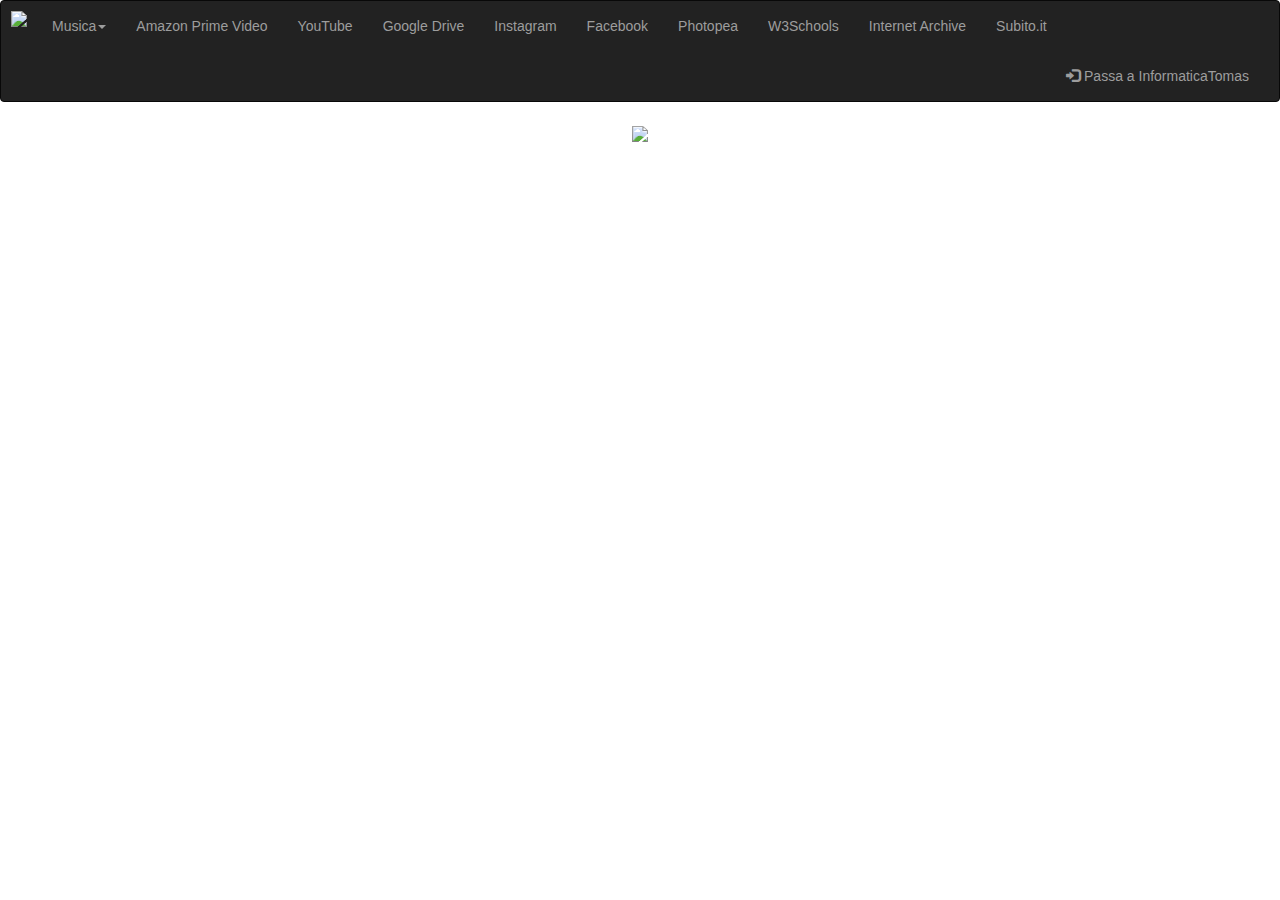
==== index.html @ 517a53d8 "Update index.html" ====
<!DOCTYPE html>
<html>

  <head>
		<title>Homepage Browser</title>

	  <!--Navbar in head-->
		<meta charset="utf-8">
		<meta name="viewport" content="width=device-width, initial-scale=1">
</head>

<!--CSS code for background images-->
<style type="text/css">
body{
  background: url(https://source.unsplash.com/featured/?landscape) no-repeat center center fixed; 
  -webkit-background-size: cover;
  -moz-background-size: cover;
  -o-background-size: cover;
  background-size: cover;
  background-position: center center
  }
</style>

<body class="body">

<!--Favicon-->
<link id="favicon" rel="icon" href="https://informaticatomas.github.io/InformaticaTomas/Images/logo/favicon.ico" />

<!--Navbar code-->
<nav class="navbar navbar-inverse">
  <div class="container-fluid">
    <div class="navbar-header">
      <button type="button" class="navbar-toggle" data-toggle="collapse" data-target="#myNavbar">
        <span class="icon-bar"></span>
        <span class="icon-bar"></span>
        <span class="icon-bar"></span>                        
      </button>
	  <!--Logo-->
    <style type="text/css">
      .navbar-brand{
        padding: 10px 10px;
        margin-right: 0px;
      }
    </style>

    <a class="navbar-brand" href="https://informaticatomas.github.io">
		  <img src="https://informaticatomas.github.io/InformaticaTomas/Images/logo/Logo.png" height="30">
	  </a>
    </div>

    <div class="collapse navbar-collapse" id="myNavbar">
      <ul class="nav navbar-nav">
		<!--Button "Musica"-->
      <li class="dropdown">
        <a class="dropdown-toggle" data-toggle="dropdown" href="#">Musica<span class="caret"></span></a>
        <ul class="dropdown-menu">
          <iframe src="https://open.spotify.com/embed/playlist/4aIGsZIu48XaR37Go2PCmZ" width="300" height="380" frameborder="0" allowtransparency="true" allow="encrypted-media"></iframe>
        </ul>
      </li>
    <!--Bookmarks-->
      <li><a href="https://www.primevideo.com/" target="_blank">Amazon Prime Video</a></li>
      <li><a href="https://www.youtube.com/" target="_blank">YouTube</a></li>
      <li><a href="https://drive.google.com/drive/u/0/" target="_blank">Google Drive</a></li>
      <li><a href="https://www.instagram.com/" target="_blank">Instagram</a></li>
      <li><a href="https://www.facebook.com/user_cookie_prompt/" target="_blank">Facebook</a></li>
      <li><a href="https://www.photopea.com/" target="_blank">Photopea</a></li>
      <li><a href="https://www.w3schools.com/" target="_blank">W3Schools</a></li>
      <li><a href="https://archive.org/" target="_blank">Internet Archive</a></li>
      <li><a href="https://www.subito.it/" target="_blank">Subito.it</a></li>
      </ul>
      <ul class="nav navbar-nav navbar-right">
        <!--Button "Passa a InformaticaTomas"-->
        <li><a href="https://informaticatomas.github.io/InformaticaTomas/index.html" target="_blank"><span class="glyphicon glyphicon-log-in"></span> Passa a InformaticaTomas</a></li>
      </ul>
    </div>
  </div>
</nav>

<!--Navbar JS and CSS-->
  <!--===NAVBAR CSS===-->
    <link href="https://maxcdn.bootstrapcdn.com/bootstrap/3.4.1/css/bootstrap.min.css" rel="stylesheet" type="text/css">
    <style type="text/css">
      .navbar-brand{padding: 10px 10px; margin-right: 0px;}
    </style>
  <!--===NAVBAR JS===-->
  	<script src="https://ajax.googleapis.com/ajax/libs/jquery/3.5.1/jquery.min.js"></script>
  	<script src="https://maxcdn.bootstrapcdn.com/bootstrap/3.4.1/js/bootstrap.min.js"></script>
  
  <!--CSS for logo-->
  <style type="text/css">
    .logo{
      width: 80%;
      background-size: cover;
      background-position: center center;
    }
  </style>
  <!--Content of the page-->
	<div class="container">
    <center>
      <font color="White" face="Century Gothic">
        <img src="https://informaticatomas.github.io/InformaticaTomas/Images/logo/Header%20sito%20web.png" class="logo">
      </font>
    </center>
  <script async src="https://cse.google.com/cse.js?cx=001715388224328274859:sfc12uf-mo8"></script>
  <div class="gcse-search"></div>

  <!--CSS for searching engine-->
  <style type="text/css">
    #s {
      width: 150px;
      height: 28px;
      padding: 0 28px;
      background: white url("https://www.html.it/articoli/4002/lente.png") no-repeat 10px 8px;
    }
  </style>

  <iframe scrolling='no' frameborder='no' width='100%' height='65' src='https://www.agi.it/embed.html' frameborder='0' allowfullscreen></iframe>
	</div>
</body>
</html>
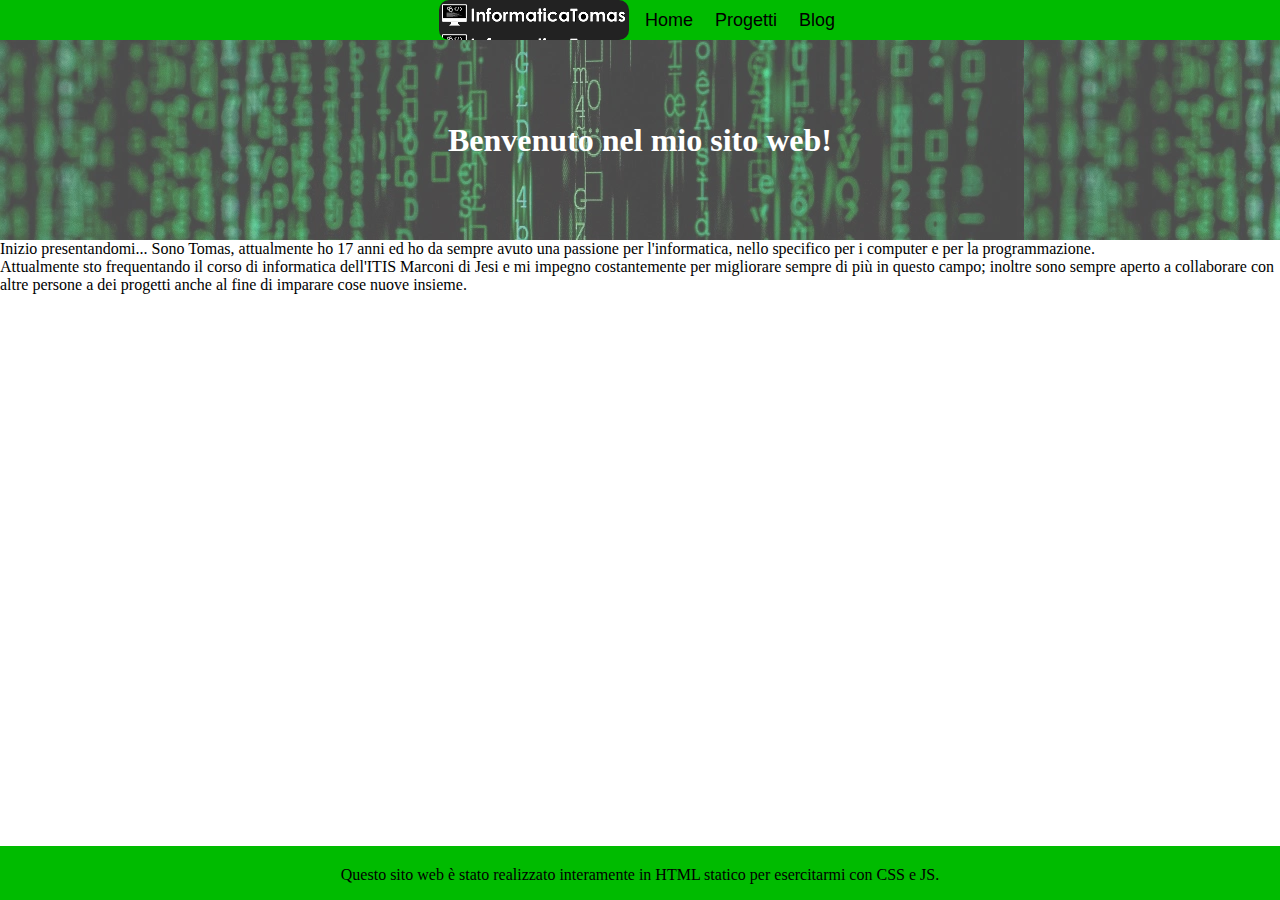
==== commit fc47c113: "Update new site" ====
--- a/index.html
+++ b/index.html
@@ -1,120 +1,36 @@
-<!DOCTYPE html>
-<html>
-
-  <head>
-		<title>Homepage Browser</title>
-
-	  <!--Navbar in head-->
-		<meta charset="utf-8">
-		<meta name="viewport" content="width=device-width, initial-scale=1">
-</head>
-
-<!--CSS code for background images-->
-<style type="text/css">
-body{
-  background: url(https://source.unsplash.com/featured/?landscape) no-repeat center center fixed; 
-  -webkit-background-size: cover;
-  -moz-background-size: cover;
-  -o-background-size: cover;
-  background-size: cover;
-  background-position: center center
-  }
-</style>
-
-<body class="body">
-
-<!--Favicon-->
-<link id="favicon" rel="icon" href="https://informaticatomas.github.io/InformaticaTomas/Images/logo/favicon.ico" />
-
-<!--Navbar code-->
-<nav class="navbar navbar-inverse">
-  <div class="container-fluid">
-    <div class="navbar-header">
-      <button type="button" class="navbar-toggle" data-toggle="collapse" data-target="#myNavbar">
-        <span class="icon-bar"></span>
-        <span class="icon-bar"></span>
-        <span class="icon-bar"></span>                        
-      </button>
-	  <!--Logo-->
-    <style type="text/css">
-      .navbar-brand{
-        padding: 10px 10px;
-        margin-right: 0px;
-      }
-    </style>
-
-    <a class="navbar-brand" href="https://informaticatomas.github.io">
-		  <img src="https://informaticatomas.github.io/InformaticaTomas/Images/logo/Logo.png" height="30">
-	  </a>
-    </div>
-
-    <div class="collapse navbar-collapse" id="myNavbar">
-      <ul class="nav navbar-nav">
-		<!--Button "Musica"-->
-      <li class="dropdown">
-        <a class="dropdown-toggle" data-toggle="dropdown" href="#">Musica<span class="caret"></span></a>
-        <ul class="dropdown-menu">
-          <iframe src="https://open.spotify.com/embed/playlist/4aIGsZIu48XaR37Go2PCmZ" width="300" height="380" frameborder="0" allowtransparency="true" allow="encrypted-media"></iframe>
-        </ul>
-      </li>
-    <!--Bookmarks-->
-      <li><a href="https://www.primevideo.com/" target="_blank">Amazon Prime Video</a></li>
-      <li><a href="https://www.youtube.com/" target="_blank">YouTube</a></li>
-      <li><a href="https://drive.google.com/drive/u/0/" target="_blank">Google Drive</a></li>
-      <li><a href="https://www.instagram.com/" target="_blank">Instagram</a></li>
-      <li><a href="https://www.facebook.com/user_cookie_prompt/" target="_blank">Facebook</a></li>
-      <li><a href="https://www.photopea.com/" target="_blank">Photopea</a></li>
-      <li><a href="https://www.w3schools.com/" target="_blank">W3Schools</a></li>
-      <li><a href="https://archive.org/" target="_blank">Internet Archive</a></li>
-      <li><a href="https://www.subito.it/" target="_blank">Subito.it</a></li>
-      </ul>
-      <ul class="nav navbar-nav navbar-right">
-        <!--Button "Passa a InformaticaTomas"-->
-        <li><a href="https://informaticatomas.github.io/InformaticaTomas/index.html" target="_blank"><span class="glyphicon glyphicon-log-in"></span> Passa a InformaticaTomas</a></li>
-      </ul>
-    </div>
-  </div>
-</nav>
-
-<!--Navbar JS and CSS-->
-  <!--===NAVBAR CSS===-->
-    <link href="https://maxcdn.bootstrapcdn.com/bootstrap/3.4.1/css/bootstrap.min.css" rel="stylesheet" type="text/css">
-    <style type="text/css">
-      .navbar-brand{padding: 10px 10px; margin-right: 0px;}
-    </style>
-  <!--===NAVBAR JS===-->
-  	<script src="https://ajax.googleapis.com/ajax/libs/jquery/3.5.1/jquery.min.js"></script>
-  	<script src="https://maxcdn.bootstrapcdn.com/bootstrap/3.4.1/js/bootstrap.min.js"></script>
-  
-  <!--CSS for logo-->
-  <style type="text/css">
-    .logo{
-      width: 80%;
-      background-size: cover;
-      background-position: center center;
-    }
-  </style>
-  <!--Content of the page-->
-	<div class="container">
-    <center>
-      <font color="White" face="Century Gothic">
-        <img src="https://informaticatomas.github.io/InformaticaTomas/Images/logo/Header%20sito%20web.png" class="logo">
-      </font>
-    </center>
-  <script async src="https://cse.google.com/cse.js?cx=001715388224328274859:sfc12uf-mo8"></script>
-  <div class="gcse-search"></div>
-
-  <!--CSS for searching engine-->
-  <style type="text/css">
-    #s {
-      width: 150px;
-      height: 28px;
-      padding: 0 28px;
-      background: white url("https://www.html.it/articoli/4002/lente.png") no-repeat 10px 8px;
-    }
-  </style>
-
-  <iframe scrolling='no' frameborder='no' width='100%' height='65' src='https://www.agi.it/embed.html' frameborder='0' allowfullscreen></iframe>
-	</div>
-</body>
-</html>
+<!DOCTYPE html>
+<html lang="en">
+<head>
+    <meta charset="UTF-8">
+    <meta http-equiv="X-UA-Compatible" content="IE=edge">
+    <meta name="viewport" content="width=device-width, initial-scale=1.0">
+    <title>Navbar</title>
+    <link rel="stylesheet" href="style.css">
+</head>
+<body>
+    <nav>
+        <div id="Navbar">
+            <a><button id="Titolo">_</button></a>
+            <a><button>Home</button></a>
+            <a><button>Progetti</button></a>
+            <a><button>Blog</button></a>
+        </div>
+    </nav>
+
+    <div id="Header">
+        <h1>Benvenuto nel mio sito web!</h1>
+    </div>
+
+    <div id="Content">
+        <div itemid=""
+        <p>
+            Inizio presentandomi... Sono Tomas, attualmente ho 17 anni ed ho da sempre avuto una passione per l'informatica, nello specifico per i computer e per la programmazione.<br>
+            Attualmente sto frequentando il corso di informatica dell'ITIS Marconi di Jesi e mi impegno costantemente per migliorare sempre di più in questo campo; inoltre sono sempre aperto a collaborare con altre persone a dei progetti anche al fine di imparare cose nuove insieme.
+        </p>
+    </div>
+
+    <footer>
+        <p>Questo sito web è stato realizzato interamente in HTML statico per esercitarmi con CSS e JS.</p>
+    </footer>
+</body>
+</html>--- a/style.css
+++ b/style.css
@@ -0,0 +1,72 @@
+:root {
+    --mainColor: rgb(0, 187, 0);
+    --trasparente: rgba(0, 0, 0, 0);
+}
+
+html {
+    height: 100%;
+}
+
+body{
+    position: relative;
+    margin: 0;
+    padding: 0;
+    min-height: 100%;
+    width: 100%;
+    font-family: "Century Gothic";
+}
+
+#Navbar{
+    /*Allinea i bottoni al centro*/
+    display: flex;
+    align-items: center;
+    justify-content: center;
+    /*Stile*/
+    font-size: 15px;
+    background-color: var(--mainColor);
+    height: 40px; 
+}
+
+button{
+    font-size: 18px;
+    border: 0px;
+    margin: 5px;
+    background-color: var(--trasparente);
+    border-radius: 10px;
+}
+
+button:hover{
+    background-color: white;
+}
+
+#Titolo{
+    width: 190px;
+    height: 40px;
+    background-image: url("Images/Logo.png");
+    color: rgba(0, 0, 0, 0);
+}
+
+#Header {
+    background-image: url("Images/Header.webp");
+    opacity: 70%;
+    color: white;
+    display: flex;
+    flex-direction: column;
+    align-items: center;
+    justify-content: center;
+    height: 200px;
+}
+
+#Content{
+}
+
+footer{
+    /*Dimensioni*/
+    width: 100%;
+    padding-top: 4px;
+    position: absolute;
+    bottom: 0;
+    /*Stile*/
+    background-color: var(--mainColor);
+    text-align: center;
+}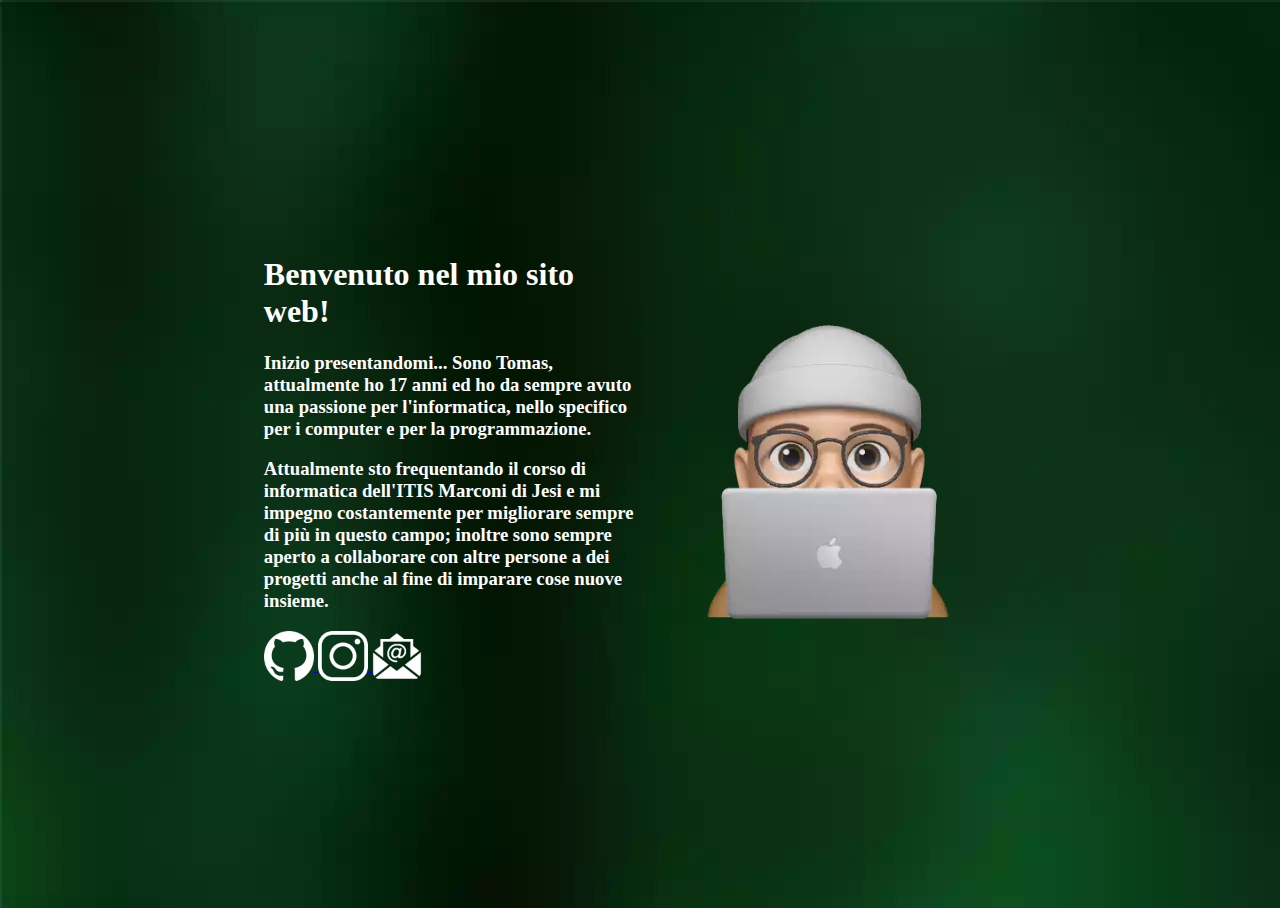
==== commit 23ca6035: "Modificati i collegamenti social" ====
--- a/index.html
+++ b/index.html
@@ -1,36 +1,31 @@
 <!DOCTYPE html>
-<html lang="en">
 <head>
-    <meta charset="UTF-8">
-    <meta http-equiv="X-UA-Compatible" content="IE=edge">
-    <meta name="viewport" content="width=device-width, initial-scale=1.0">
-    <title>Navbar</title>
-    <link rel="stylesheet" href="style.css">
+    <title>TommySeb's website</title>
+    <!--CSS-->
+    <link rel="stylesheet" href="css/homepage.css">
 </head>
-<body>
-    <nav>
-        <div id="Navbar">
-            <a><button id="Titolo">_</button></a>
-            <a><button>Home</button></a>
-            <a><button>Progetti</button></a>
-            <a><button>Blog</button></a>
-        </div>
-    </nav>
-
-    <div id="Header">
-        <h1>Benvenuto nel mio sito web!</h1>
-    </div>
-
-    <div id="Content">
-        <div itemid=""
-        <p>
-            Inizio presentandomi... Sono Tomas, attualmente ho 17 anni ed ho da sempre avuto una passione per l'informatica, nello specifico per i computer e per la programmazione.<br>
-            Attualmente sto frequentando il corso di informatica dell'ITIS Marconi di Jesi e mi impegno costantemente per migliorare sempre di più in questo campo; inoltre sono sempre aperto a collaborare con altre persone a dei progetti anche al fine di imparare cose nuove insieme.
-        </p>
-    </div>
-
-    <footer>
-        <p>Questo sito web è stato realizzato interamente in HTML statico per esercitarmi con CSS e JS.</p>
-    </footer>
+<body background="./img/background.webp">
+    <!--Content of the page-->
+    <table>
+        <tr>
+            <td width="50%">
+                <h1>Benvenuto nel mio sito web!</h1>
+                <h3>Inizio presentandomi... Sono Tomas, attualmente ho 17 anni ed ho da sempre avuto una passione per l'informatica, nello specifico per i computer e per la programmazione.</h3>
+                <h3>Attualmente sto frequentando il corso di informatica dell'ITIS Marconi di Jesi e mi impegno costantemente per migliorare sempre di più in questo campo; inoltre sono sempre aperto a collaborare con altre persone a dei progetti anche al fine di imparare cose nuove insieme.</h3>
+                <a href="https://github.com/TommySeb" target="_blank">
+                    <button type="button" id="github"></button>
+                </a>
+                <a href="https://www.instagram.com/tommy.seb/" target="_blank">
+                    <button type="button" id="instagram"></button>
+                </a>
+                <a href="mailto:tomasfantabu@gmail.com" target="_blank">
+                <button type="button" id="email"></button>
+                </a>
+            </td>
+            <td width="50%" height="50%">
+                <img src="./img/me.webp" width="100%">
+            </td>
+        </tr>
+    </table>  
 </body>
 </html>--- a/css/homepage.css
+++ b/css/homepage.css
@@ -0,0 +1,53 @@
+/*Properties of HTML*/
+html{
+    height: 100%;
+}
+
+/*Properties of the body*/
+body {
+    min-height: 100%;
+    display: flex;
+    justify-content: center;
+    align-items: center;
+    color: white;
+    font-family: "Century Gothic";
+}
+
+/*Properties of buttons*/
+button{
+    background-color: transparent;
+    width: 50px;
+    height: 50px;
+    background-size: 100% 100%;
+    border: none;
+    padding: 10px 24px;
+    font-size: 16px;
+    border-radius: 12px;
+}
+
+#github{
+    background-image: url('/img/github.webp');
+}
+
+#instagram{
+    background-image: url('/img/instagram.webp');
+}
+
+#email{
+    background-image: url('/img/email.webp');
+}
+
+/*Properties if button is hover*/
+button:hover {
+    opacity: 40%;
+    /*background-color: lightgray;*/
+}
+
+table{
+    /*Dimension of the table*/
+    width: 60%;
+    height: 50%;
+    /*Center the table*/
+    margin-left: auto;
+    margin-right: auto;
+}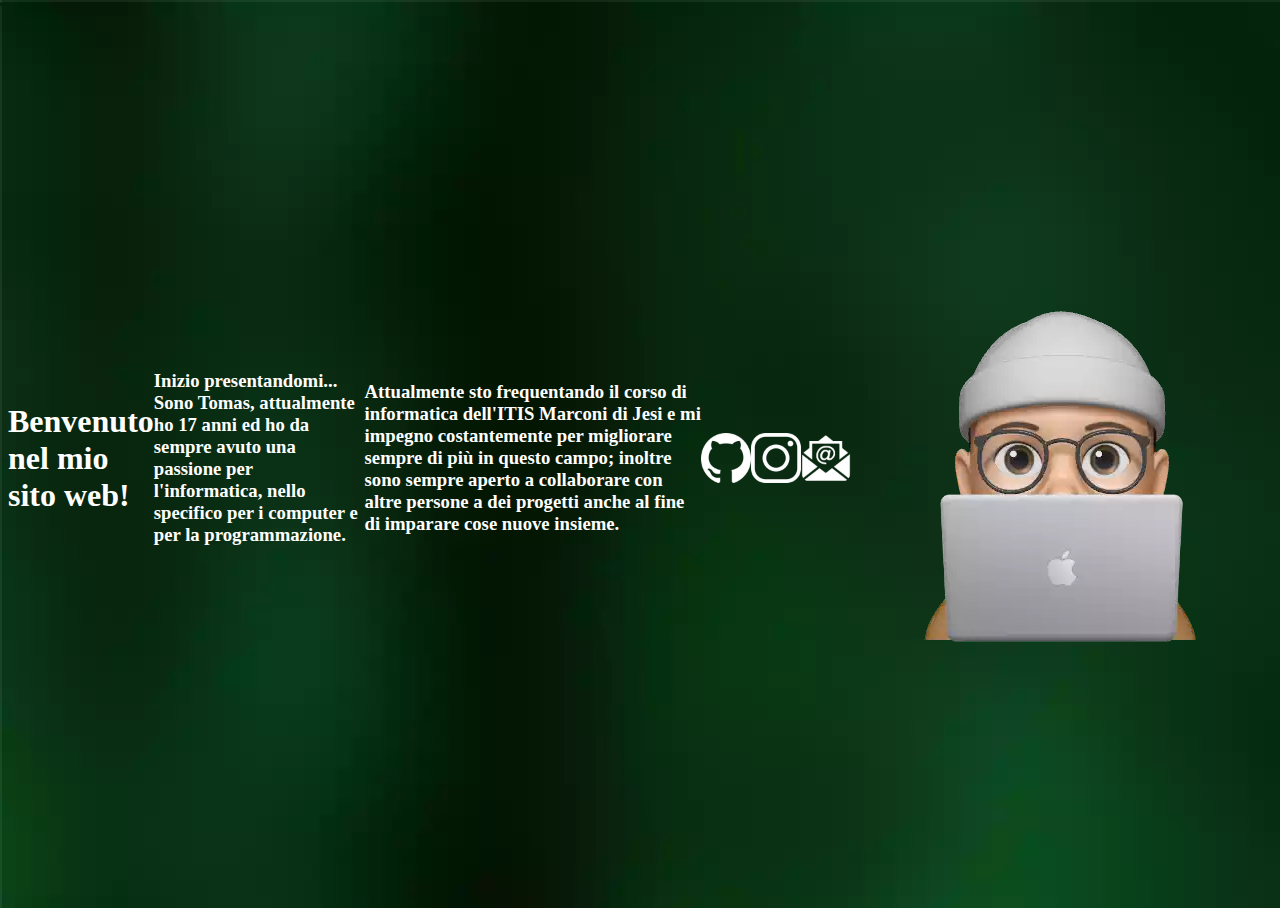
==== commit f69e1fa8: "Ultima modifica 27-09-2022" ====
--- a/index.html
+++ b/index.html
@@ -2,14 +2,21 @@
 <head>
     <title>TommySeb's website</title>
     <!--CSS-->
-    <link rel="stylesheet" href="css/homepage.css">
+    <link rel="stylesheet" href="css/style.css">
 </head>
 <body background="./img/background.webp">
-    <!--Content of the page-->
-    <table>
-        <tr>
-            <td width="50%">
-                <h1>Benvenuto nel mio sito web!</h1>
+    <div id="container">
+        <div class="item">
+            <h1>Benvenuto nel mio sito web!</h1>
+        </div>
+        <div class="item">
+
+        </div>
+        <div class="item">
+
+        </div>
+    </div>
+                
                 <h3>Inizio presentandomi... Sono Tomas, attualmente ho 17 anni ed ho da sempre avuto una passione per l'informatica, nello specifico per i computer e per la programmazione.</h3>
                 <h3>Attualmente sto frequentando il corso di informatica dell'ITIS Marconi di Jesi e mi impegno costantemente per migliorare sempre di più in questo campo; inoltre sono sempre aperto a collaborare con altre persone a dei progetti anche al fine di imparare cose nuove insieme.</h3>
                 <a href="https://github.com/TommySeb" target="_blank">
@@ -23,9 +30,6 @@
                 </a>
             </td>
             <td width="50%" height="50%">
-                <img src="./img/me.webp" width="100%">
-            </td>
-        </tr>
-    </table>  
+                <img src="/img/me.webp" width="100%">
 </body>
 </html>--- a/css/style.css
+++ b/css/style.css
@@ -0,0 +1,65 @@
+/*Properties of HTML*/
+html{
+    height: 100%;
+}
+
+/*Properties of the body*/
+body {
+    min-height: 100%;
+    display: flex;
+    justify-content: center;
+    align-items: center;
+    color: white;
+    font-family: "Century Gothic";
+}
+
+/*Properties of buttons*/
+button{
+    background-color: transparent;
+    width: 50px;
+    height: 50px;
+    background-size: 100% 100%;
+    border: none;
+    padding: 10px 24px;
+    font-size: 16px;
+    border-radius: 12px;
+}
+
+#github{
+    background-image: url('/img/github.webp');
+}
+
+#instagram{
+    background-image: url('/img/instagram.webp');
+}
+
+#email{
+    background-image: url('/img/email.webp');
+}
+
+/*Properties if button is hover*/
+button:hover {
+    opacity: 40%;
+    /*background-color: lightgray;*/
+}
+
+table{
+    /*Dimension of the table*/
+    width: 60%;
+    height: 50%;
+    /*Center the table*/
+    margin-left: auto;
+    margin-right: auto;
+}
+
+/*
+@media screen and (max-width: 768px){
+    table{
+        float: none;
+        display: block;
+        width: 85%;
+        padding: 15px;
+        border: none;
+    }
+}
+*/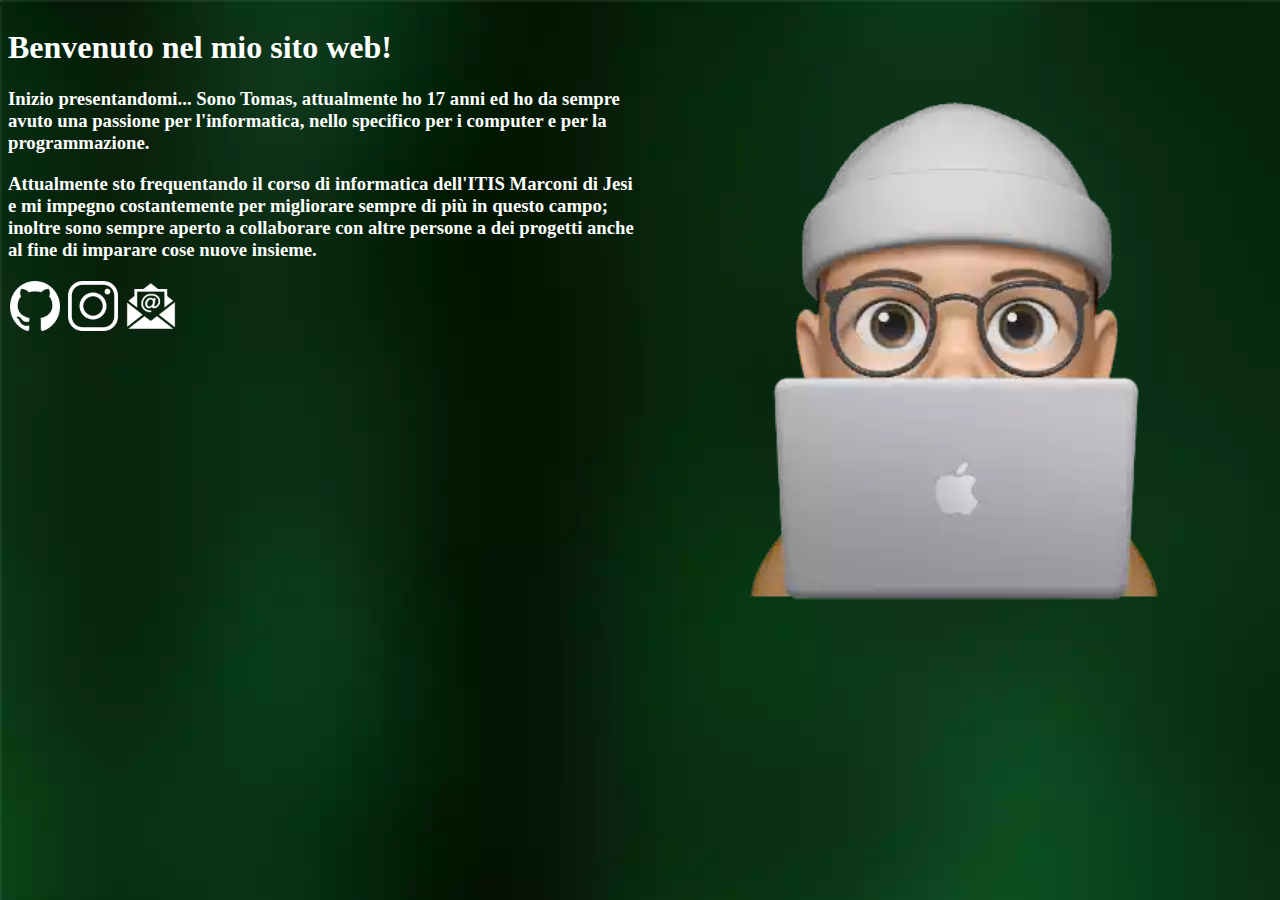
==== commit 1a45c0d0: "Responsive part 1" ====
--- a/index.html
+++ b/index.html
@@ -5,31 +5,22 @@
     <link rel="stylesheet" href="css/style.css">
 </head>
 <body background="./img/background.webp">
-    <div id="container">
-        <div class="item">
-            <h1>Benvenuto nel mio sito web!</h1>
-        </div>
-        <div class="item">
-
-        </div>
-        <div class="item">
-
-        </div>
+    <div id="testo">
+        <h1>Benvenuto nel mio sito web!</h1>
+        <h3>Inizio presentandomi... Sono Tomas, attualmente ho 17 anni ed ho da sempre avuto una passione per l'informatica, nello specifico per i computer e per la programmazione.</h3>
+        <h3>Attualmente sto frequentando il corso di informatica dell'ITIS Marconi di Jesi e mi impegno costantemente per migliorare sempre di più in questo campo; inoltre sono sempre aperto a collaborare con altre persone a dei progetti anche al fine di imparare cose nuove insieme.</h3>
+        <a href="https://github.com/TommySeb" target="_blank">
+            <button type="button" id="github"></button>
+        </a>
+        <a href="https://www.instagram.com/tommy.seb/" target="_blank">
+            <button type="button" id="instagram"></button>
+        </a>
+        <a href="mailto:tomasfantabu@gmail.com" target="_blank">
+            <button type="button" id="email"></button>
+        </a>
     </div>
-                
-                <h3>Inizio presentandomi... Sono Tomas, attualmente ho 17 anni ed ho da sempre avuto una passione per l'informatica, nello specifico per i computer e per la programmazione.</h3>
-                <h3>Attualmente sto frequentando il corso di informatica dell'ITIS Marconi di Jesi e mi impegno costantemente per migliorare sempre di più in questo campo; inoltre sono sempre aperto a collaborare con altre persone a dei progetti anche al fine di imparare cose nuove insieme.</h3>
-                <a href="https://github.com/TommySeb" target="_blank">
-                    <button type="button" id="github"></button>
-                </a>
-                <a href="https://www.instagram.com/tommy.seb/" target="_blank">
-                    <button type="button" id="instagram"></button>
-                </a>
-                <a href="mailto:tomasfantabu@gmail.com" target="_blank">
-                <button type="button" id="email"></button>
-                </a>
-            </td>
-            <td width="50%" height="50%">
-                <img src="/img/me.webp" width="100%">
+    <div id="immagine">
+        <img src="/img/me.webp" width="100%">
+    </div>
 </body>
 </html>--- a/css/style.css
+++ b/css/style.css
@@ -1,28 +1,27 @@
-/*Properties of HTML*/
 html{
     height: 100%;
 }
 
-/*Properties of the body*/
 body {
-    min-height: 100%;
-    display: flex;
-    justify-content: center;
-    align-items: center;
+    display: grid;
+    grid-template-columns: repeat(2, 1fr);
     color: white;
     font-family: "Century Gothic";
 }
 
 /*Properties of buttons*/
+a{
+    text-decoration: none;
+}
+
 button{
-    background-color: transparent;
     width: 50px;
     height: 50px;
     background-size: 100% 100%;
+    background-color: transparent;
     border: none;
-    padding: 10px 24px;
-    font-size: 16px;
-    border-radius: 12px;
+    margin: 2px;
+    color: transparent;
 }
 
 #github{
@@ -40,26 +39,11 @@
 /*Properties if button is hover*/
 button:hover {
     opacity: 40%;
-    /*background-color: lightgray;*/
 }
 
-table{
-    /*Dimension of the table*/
-    width: 60%;
-    height: 50%;
-    /*Center the table*/
-    margin-left: auto;
-    margin-right: auto;
-}
-
-/*
+/* Mobile CSS */
 @media screen and (max-width: 768px){
-    table{
-        float: none;
-        display: block;
-        width: 85%;
-        padding: 15px;
-        border: none;
+    body{
+        grid-template-columns: 1fr;
     }
-}
-*/+}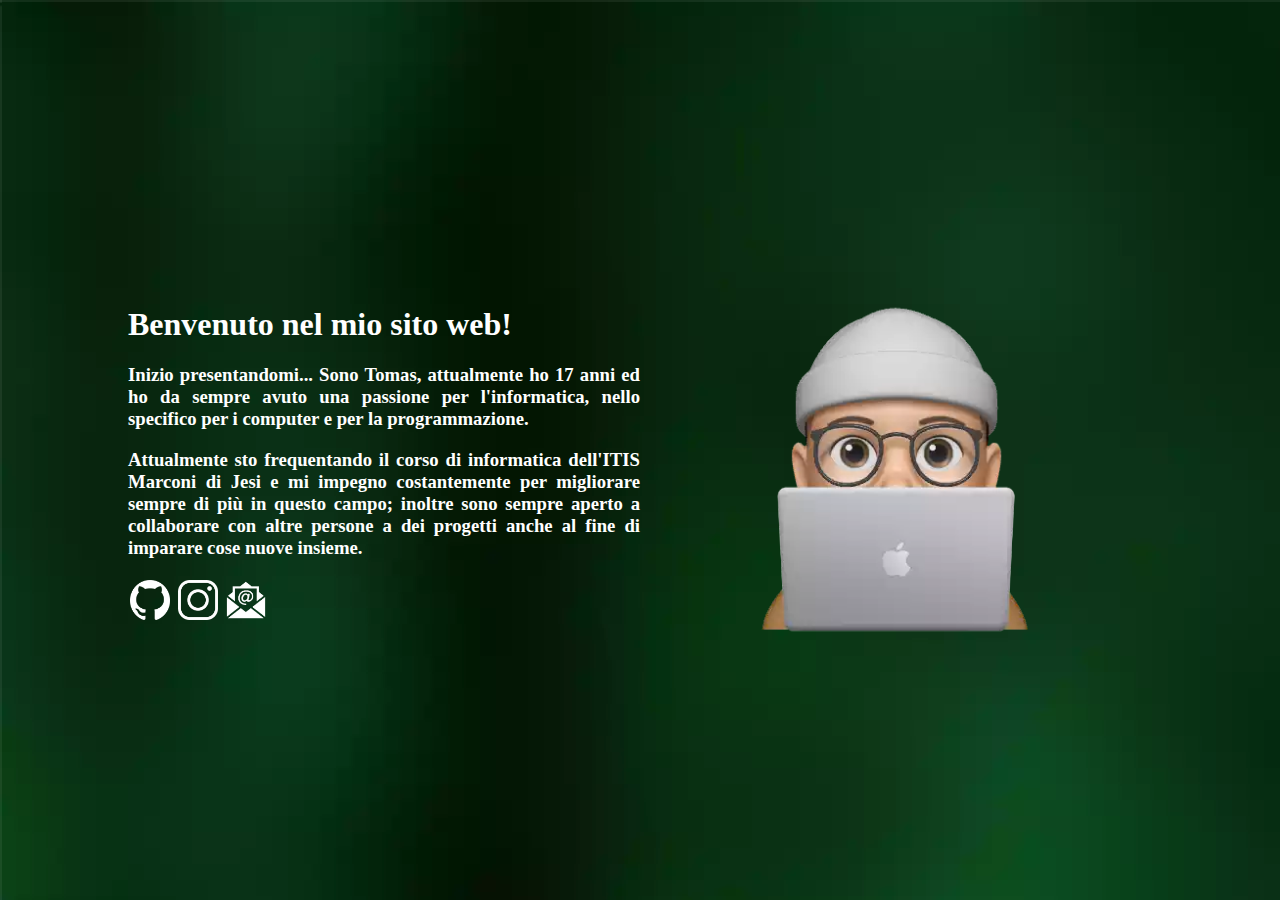
==== commit f291cf31: "Responsive 2.4" ====
--- a/index.html
+++ b/index.html
@@ -3,6 +3,7 @@
     <title>TommySeb's website</title>
     <!--CSS-->
     <link rel="stylesheet" href="css/style.css">
+    <meta name="viewport" content="width = device-width, initial-scale= 1.0">
 </head>
 <body background="./img/background.webp">
     <div id="testo">
--- a/css/style.css
+++ b/css/style.css
@@ -1,12 +1,25 @@
 html{
+    width: 100%;
     height: 100%;
 }
 
 body {
     display: grid;
     grid-template-columns: repeat(2, 1fr);
+    margin-inline: 10vw;
+    height: 99vh;
     color: white;
     font-family: "Century Gothic";
+    align-items: center;
+}
+
+/* Properties of text */
+#testo{
+    text-align: justify;
+}
+
+#immagine{
+    margin: 50px;
 }
 
 /*Properties of buttons*/
@@ -15,8 +28,8 @@
 }
 
 button{
-    width: 50px;
-    height: 50px;
+    width: 40px;
+    height: 40px;
     background-size: 100% 100%;
     background-color: transparent;
     border: none;
@@ -42,7 +55,7 @@
 }
 
 /* Mobile CSS */
-@media screen and (max-width: 768px){
+@media screen and (max-width: 768px) and (min-width: 0px){
     body{
         grid-template-columns: 1fr;
     }
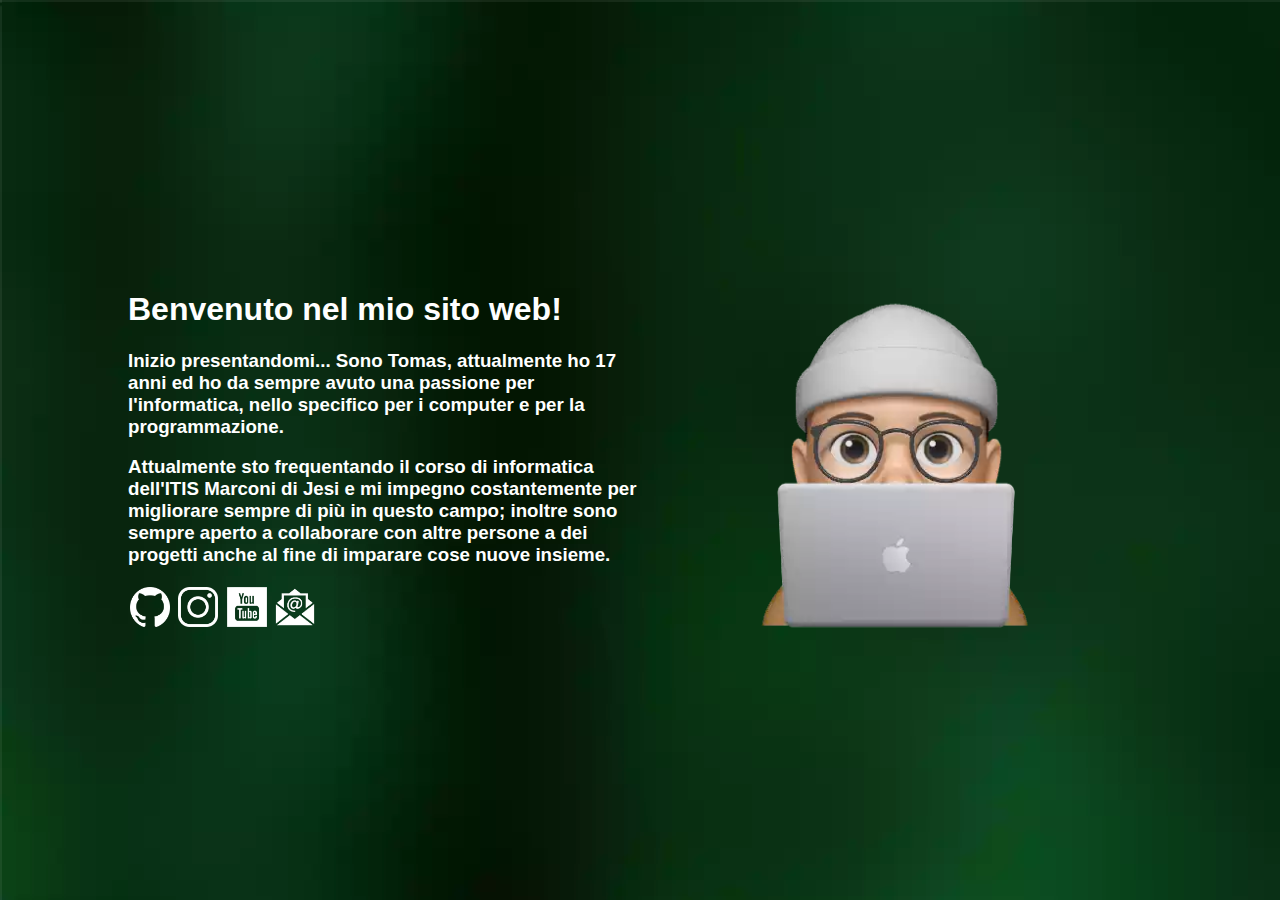
==== commit 483701e4: "Responsive 2.8 + YouTube logo" ====
--- a/index.html
+++ b/index.html
@@ -1,7 +1,6 @@
 <!DOCTYPE html>
 <head>
     <title>TommySeb's website</title>
-    <!--CSS-->
     <link rel="stylesheet" href="css/style.css">
     <meta name="viewport" content="width = device-width, initial-scale= 1.0">
 </head>
@@ -16,6 +15,9 @@
         <a href="https://www.instagram.com/tommy.seb/" target="_blank">
             <button type="button" id="instagram"></button>
         </a>
+        <a href="https://www.youtube.com/channel/UC8aW67137of6GKIyd1FVZIw" target="_blank">
+            <button type="button" id="youtube"></button>
+        </a>
         <a href="mailto:tomasfantabu@gmail.com" target="_blank">
             <button type="button" id="email"></button>
         </a>
--- a/css/style.css
+++ b/css/style.css
@@ -1,30 +1,16 @@
 html{
-    width: 100%;
-    height: 100%;
+    min-height: 100%;
+    display: grid;
+    align-content: center;
 }
 
 body {
     display: grid;
     grid-template-columns: repeat(2, 1fr);
-    margin-inline: 10vw;
-    height: 99vh;
+    margin: 3vw 10vw;
     color: white;
-    font-family: "Century Gothic";
+    font-family: "Century Gothic", sans-serif;
     align-items: center;
-}
-
-/* Properties of text */
-#testo{
-    text-align: justify;
-}
-
-#immagine{
-    margin: 50px;
-}
-
-/*Properties of buttons*/
-a{
-    text-decoration: none;
 }
 
 button{
@@ -34,7 +20,18 @@
     background-color: transparent;
     border: none;
     margin: 2px;
-    color: transparent;
+}
+
+button:hover {
+    opacity: 40%;
+}
+
+a{
+    text-decoration: none;
+}
+
+#immagine{
+    margin: 50px;
 }
 
 #github{
@@ -45,16 +42,14 @@
     background-image: url('/img/instagram.webp');
 }
 
+#youtube{
+    background-image: url('/img/youtube.webp');
+}
+
 #email{
     background-image: url('/img/email.webp');
 }
 
-/*Properties if button is hover*/
-button:hover {
-    opacity: 40%;
-}
-
-/* Mobile CSS */
 @media screen and (max-width: 768px) and (min-width: 0px){
     body{
         grid-template-columns: 1fr;
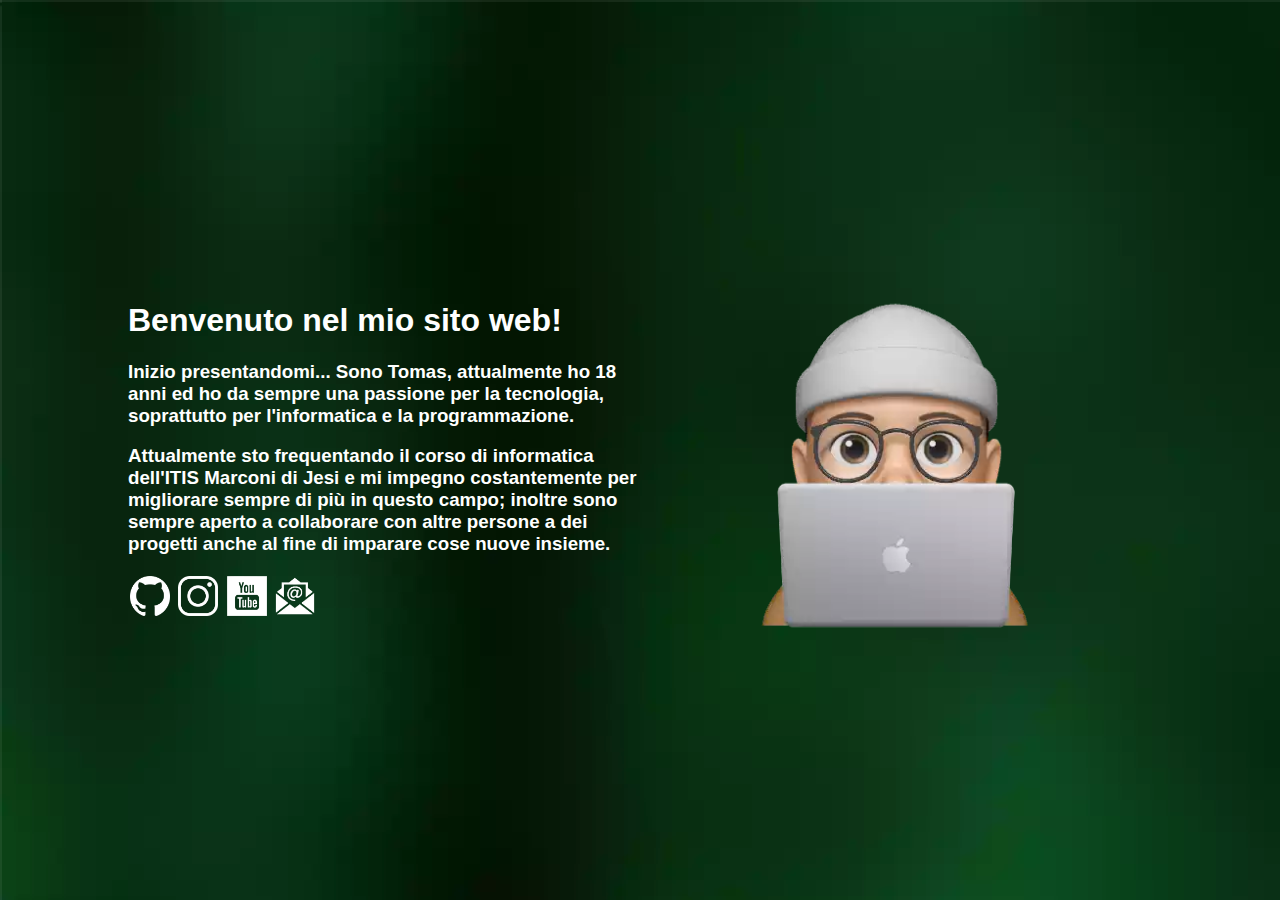
==== commit 75dec0ba: "Aggiornato testo della biografia" ====
--- a/index.html
+++ b/index.html
@@ -7,7 +7,7 @@
 <body background="./img/background.webp">
     <div id="testo">
         <h1>Benvenuto nel mio sito web!</h1>
-        <h3>Inizio presentandomi... Sono Tomas, attualmente ho 17 anni ed ho da sempre avuto una passione per l'informatica, nello specifico per i computer e per la programmazione.</h3>
+        <h3>Inizio presentandomi... Sono Tomas, attualmente ho 18 anni ed ho da sempre una passione per la tecnologia, soprattutto per l'informatica e la programmazione.</h3>
         <h3>Attualmente sto frequentando il corso di informatica dell'ITIS Marconi di Jesi e mi impegno costantemente per migliorare sempre di più in questo campo; inoltre sono sempre aperto a collaborare con altre persone a dei progetti anche al fine di imparare cose nuove insieme.</h3>
         <a href="https://github.com/TommySeb" target="_blank">
             <button type="button" id="github"></button>
